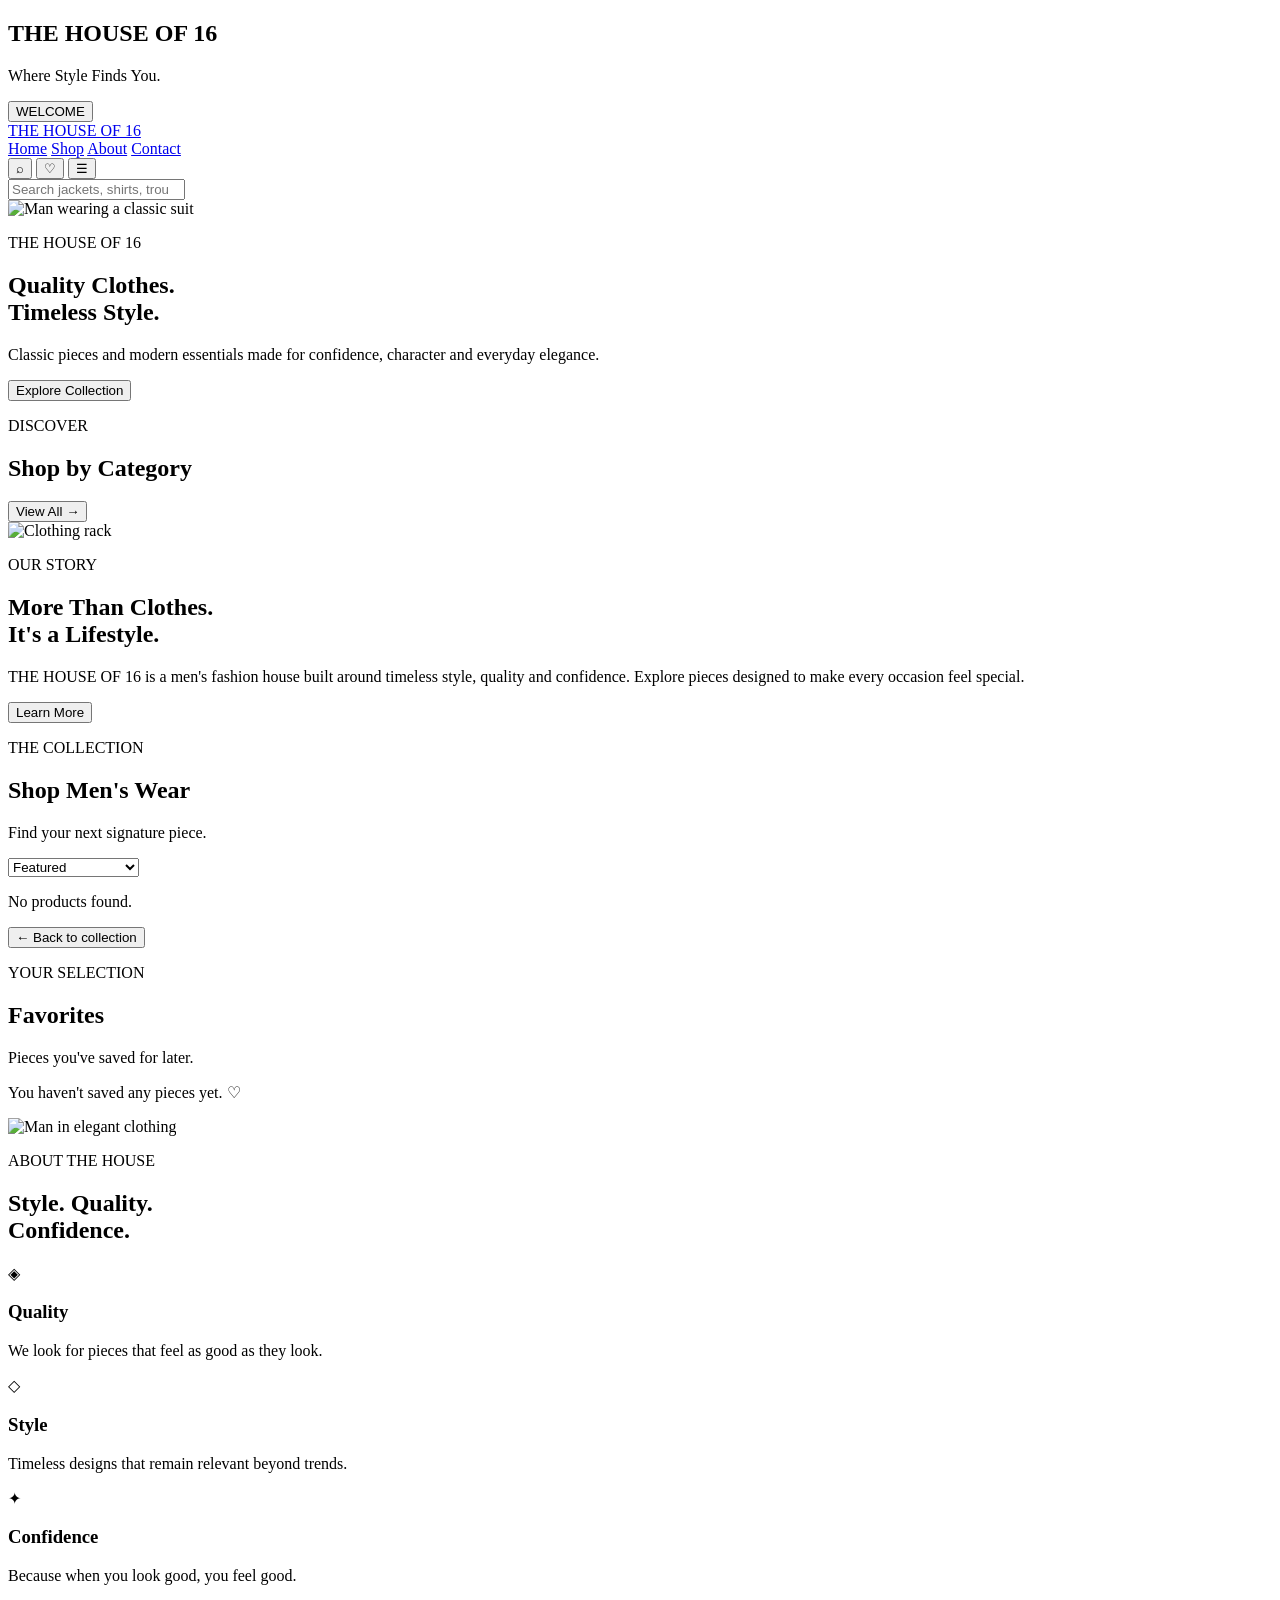
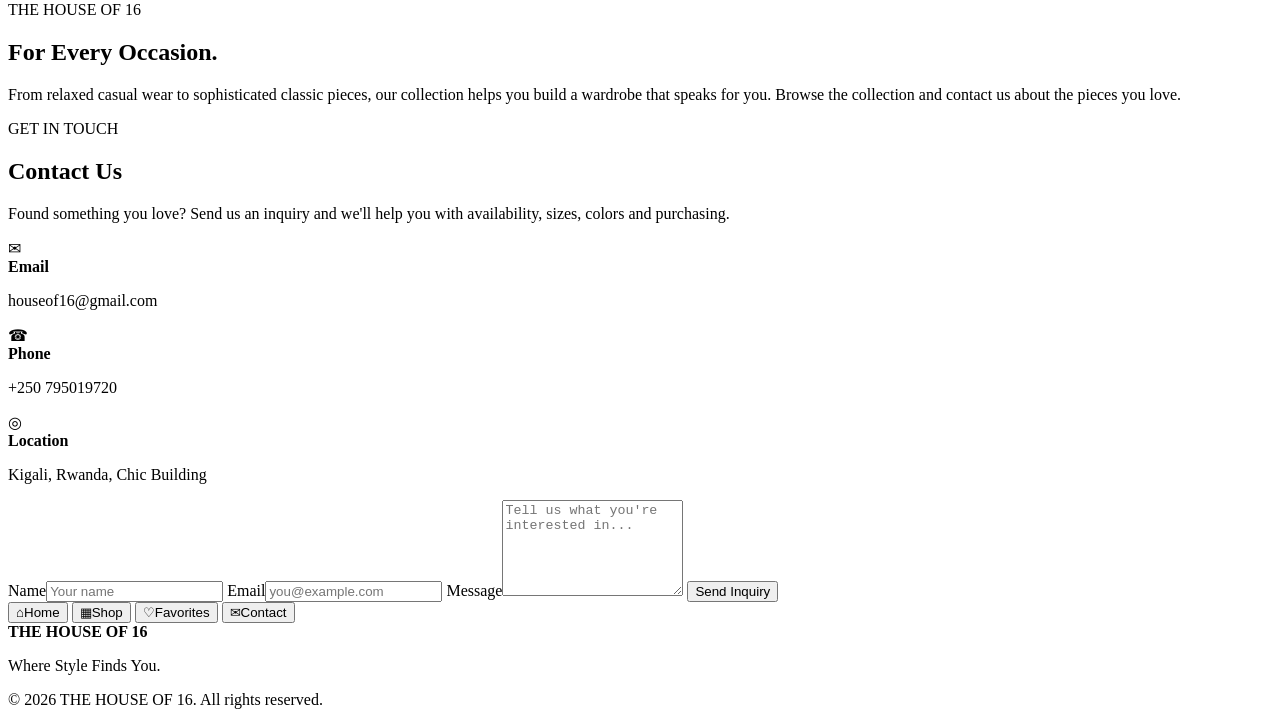
==== index.html @ 8c9b891a "Rename House of 16.html to index.html" ====
<!DOCTYPE html>
<html lang="en">
<head>
  <meta charset="UTF-8">
  <meta name="viewport" content="width=device-width, initial-scale=1.0">
  <meta name="description" content="THE HOUSE OF 16 - Men's fashion collection">
  <title>THE HOUSE OF 16 | Men's Fashion</title>
  <link rel="preconnect" href="https://fonts.googleapis.com">
  <link rel="preconnect" href="https://fonts.gstatic.com" crossorigin>
  <link href="https://fonts.googleapis.com/css2?family=DM+Sans:wght@400;500;600;700&family=Playfair+Display:wght@500;600;700&display=swap" rel="stylesheet">
  <link rel="stylesheet" href="C:\Users\emmanuelg\Desktop\codes\style.css">
</head>
<body>

  <!-- WELCOME SCREEN -->
  <section id="welcome-screen" class="welcome-screen">
    <div class="welcome-overlay"></div>
    <div class="welcome-content">
      <div class="logo-mark"></div>
      <h1>THE HOUSE OF 16</h1>
      <p>Where Style Finds You.</p>
      <button id="welcome-btn" class="gold-btn">WELCOME</button>
    </div>
  </section>

  <!-- MAIN APP -->
  <div id="app" class="app hidden">
    <header class="header">
      <a href="#home" class="brand" data-page="home">
        <span class="mini-logo"></span>
        <span>THE HOUSE OF 16</span>
      </a>

      <nav class="desktop-nav">
        <a href="#home" data-page="home">Home</a>
        <a href="#shop" data-page="shop">Shop</a>
        <a href="#about" data-page="about">About</a>
        <a href="#contact" data-page="contact">Contact</a>
      </nav>

      <div class="header-actions">
        <button class="icon-btn" id="search-toggle" aria-label="Search">⌕</button>
        <button class="icon-btn" id="favorites-toggle" aria-label="Favorites">♡</button>
        <button class="menu-btn" id="menu-btn" aria-label="Open menu">☰</button>
      </div>
    </header>

    <div id="search-box" class="search-box hidden">
      <input id="search-input" type="search" placeholder="Search jackets, shirts, trousers...">
    </div>

    <main>
      <!-- HOME -->
      <section id="home-page" class="page active">
        <div class="hero">
          <img src="C:\Users\emmanuelg\Desktop\codes\images\Tank tops.jfif" alt="Man wearing a classic suit">
          <div class="hero-content">
            <p class="eyebrow">THE HOUSE OF 16</p>
            <h2>Quality Clothes.<br>Timeless Style.</h2>
            <p>Classic pieces and modern essentials made for confidence, character and everyday elegance.</p>
            <button class="gold-btn" data-page="shop">Explore Collection</button>
          </div>
        </div>

        <div class="section">
          <div class="section-heading">
            <div>
              <p class="eyebrow">DISCOVER</p>
              <h2>Shop by Category</h2>
            </div>
            <button class="text-btn" data-page="shop">View All →</button>
          </div>
          <div id="category-grid" class="category-grid"></div>
        </div>

        <div class="brand-story section">
          <div class="story-image">
            <img src="C:\Users\emmanuelg\Desktop\codes\images\background 6.jfif" alt="Clothing rack">
          </div>
          <div class="story-copy">
            <p class="eyebrow">OUR STORY</p>
            <h2>More Than Clothes.<br>It's a Lifestyle.</h2>
            <p>THE HOUSE OF 16 is a men's fashion house built around timeless style, quality and confidence. Explore pieces designed to make every occasion feel special.</p>
            <button class="outline-btn" data-page="about">Learn More</button>
          </div>
        </div>
      </section>

      <!-- SHOP -->
      <section id="shop-page" class="page">
        <div class="page-intro">
          <p class="eyebrow">THE COLLECTION</p>
          <h1>Shop Men's Wear</h1>
          <p>Find your next signature piece.</p>
        </div>

        <div class="shop-toolbar">
          <div id="category-filters" class="filter-pills"></div>
          <select id="sort-select" aria-label="Sort products">
            <option value="featured">Featured</option>
            <option value="low">Price: Low to High</option>
            <option value="high">Price: High to Low</option>
            <option value="name">Name: A-Z</option>
          </select>
        </div>

        <div id="product-grid" class="product-grid"></div>
        <p id="no-results" class="no-results hidden">No products found.</p>
      </section>

      <!-- PRODUCT DETAILS -->
      <section id="product-page" class="page">
        <button class="back-btn" data-page="shop">← Back to collection</button>
        <div id="product-detail" class="product-detail"></div>
      </section>

      <!-- FAVORITES -->
      <section id="favorites-page" class="page">
        <div class="page-intro">
          <p class="eyebrow">YOUR SELECTION</p>
          <h1>Favorites</h1>
          <p>Pieces you've saved for later.</p>
        </div>
        <div id="favorite-grid" class="product-grid"></div>
        <p id="empty-favorites" class="empty-state">You haven't saved any pieces yet. ♡</p>
      </section>

      <!-- ABOUT -->
      <section id="about-page" class="page">
        <div class="about-hero">
          <img src="C:\Users\emmanuelg\Desktop\codes\images\background 3.jfif" alt="Man in elegant clothing">
          <div>
            <p class="eyebrow">ABOUT THE HOUSE</p>
            <h1>Style. Quality.<br>Confidence.</h1>
          </div>
        </div>

        <div class="values section">
          <article><span>◈</span><h3>Quality</h3><p>We look for pieces that feel as good as they look.</p></article>
          <article><span>◇</span><h3>Style</h3><p>Timeless designs that remain relevant beyond trends.</p></article>
          <article><span>✦</span><h3>Confidence</h3><p>Because when you look good, you feel good.</p></article>
        </div>

        <div class="about-text section">
          <p class="eyebrow">THE HOUSE OF 16</p>
          <h2>For Every Occasion.</h2>
          <p>From relaxed casual wear to sophisticated classic pieces, our collection helps you build a wardrobe that speaks for you. Browse the collection and contact us about the pieces you love.</p>
        </div>
      </section>

      <!-- CONTACT -->
      <section id="contact-page" class="page">
        <div class="contact-layout section">
          <div>
            <p class="eyebrow">GET IN TOUCH</p>
            <h1>Contact Us</h1>
            <p>Found something you love? Send us an inquiry and we'll help you with availability, sizes, colors and purchasing.</p>

            <div class="contact-info">
              <div><span>✉</span><div><strong>Email</strong><p>houseof16@gmail.com</p></div></div>
              <div><span>☎</span><div><strong>Phone</strong><p>+250 795019720</p></div></div>
              <div><span>◎</span><div><strong>Location</strong><p>Kigali, Rwanda, Chic Building</p></div></div>
            </div>
          </div>

          <form id="contact-form" class="contact-form">
            <label>Name<input id="contact-name" required type="text" placeholder="Your name"></label>
            <label>Email<input id="contact-email" required type="email" placeholder="you@example.com"></label>
            <label>Message<textarea id="contact-message" required rows="6" placeholder="Tell us what you're interested in..."></textarea></label>
            <button class="gold-btn" type="submit">Send Inquiry</button>
          </form>
        </div>
      </section>
    </main>

    <!-- MOBILE NAV -->
    <nav class="mobile-nav">
      <button data-page="home">⌂<span>Home</span></button>
      <button data-page="shop">▦<span>Shop</span></button>
      <button data-page="favorites">♡<span>Favorites</span></button>
      <button data-page="contact">✉<span>Contact</span></button>
    </nav>

    <footer>
      <div class="footer-brand">
        <span class="mini-logo"></span>
        <strong>THE HOUSE OF 16</strong>
      </div>
      <p>Where Style Finds You.</p>
      <p class="copyright">© 2026 THE HOUSE OF 16. All rights reserved.</p>
    </footer>
  </div>

  <script src="C:\Users\emmanuelg\Desktop\codes\script.js"></script>
</body>
</html>
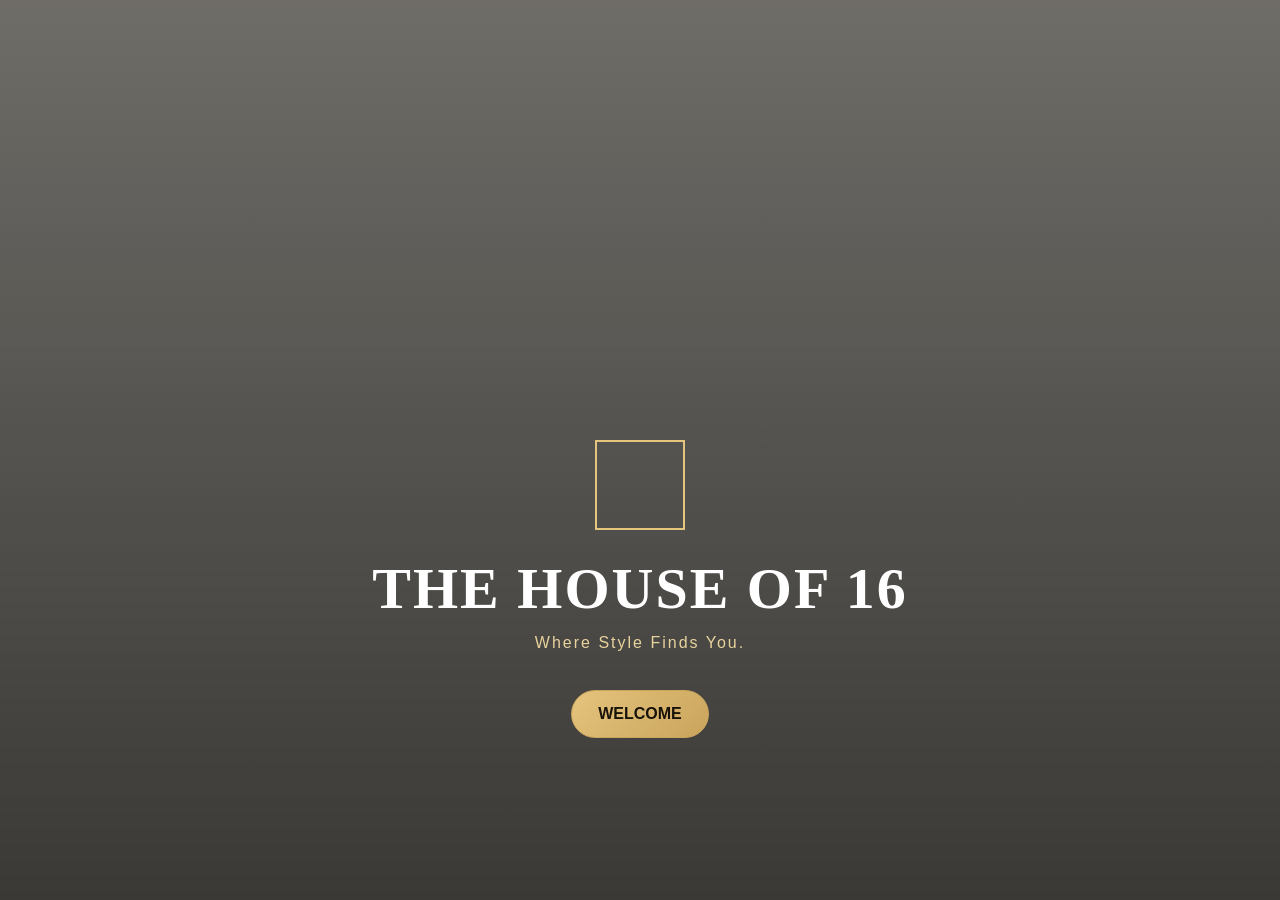
==== commit 49eb8046: "Change links to style.css and script.js to relative Updated stylesheet and script links to relative " ====
--- a/index.html
+++ b/index.html
@@ -8,7 +8,7 @@
   <link rel="preconnect" href="https://fonts.googleapis.com">
   <link rel="preconnect" href="https://fonts.gstatic.com" crossorigin>
   <link href="https://fonts.googleapis.com/css2?family=DM+Sans:wght@400;500;600;700&family=Playfair+Display:wght@500;600;700&display=swap" rel="stylesheet">
-  <link rel="stylesheet" href="C:\Users\emmanuelg\Desktop\codes\style.css">
+  <link rel="stylesheet" href="style.css">
 </head>
 <body>
 
@@ -191,6 +191,6 @@
     </footer>
   </div>
 
-  <script src="C:\Users\emmanuelg\Desktop\codes\script.js"></script>
+  <script src="script.js"></script>
 </body>
 </html>
--- a/style.css
+++ b/style.css
@@ -0,0 +1,619 @@
+* {
+  box-sizing: border-box;
+  margin: 0;
+  padding: 0;
+}
+
+:root {
+  --black: #0c0c0b;
+  --black-2: #171614;
+  --gold: #c9a45c;
+  --gold-light: #e5c47d;
+  --cream: #f5f0e7;
+  --cream-2: #ebe3d5;
+  --brown: #73573b;
+  --text: #181714;
+  --muted: #77736b;
+  --white: #fffdf8;
+  --radius: 16px;
+  --shadow: 0 12px 35px rgba(15, 12, 7, .10);
+}
+
+html { scroll-behavior: smooth; }
+
+body {
+  font-family: "DM Sans", sans-serif;
+  color: var(--text);
+  background: var(--cream);
+}
+
+button, input, textarea, select { font: inherit; }
+button { cursor: pointer; }
+img { display: block; width: 100%; }
+
+.hidden { display: none !important; }
+
+/* WELCOME */
+.welcome-screen {
+  min-height: 100vh;
+  position: fixed;
+  inset: 0;
+  z-index: 100;
+  display: grid;
+  place-items: center;
+  color: white;
+  text-align: center;
+  background:
+    linear-gradient(rgba(5,5,4,.56), rgba(5,5,4,.78)),
+    url("C:/Users/emmanuelg/Desktop/codes/images/cotton pants.jfif") center/cover;
+  transition: opacity .6s ease, visibility .6s ease;
+}
+
+.welcome-screen.hide {
+  opacity: 0;
+  visibility: hidden;
+  pointer-events: none;
+}
+
+.welcome-content {
+  position: relative;
+  z-index: 2;
+  padding: 24px;
+}
+
+.logo-mark {
+  width: 90px;
+  height: 90px;
+  margin: 0 auto 25px;
+  border: 2px solid var(--gold-light);
+  display: grid;
+  place-items: center;
+  font: 600 38px "Playfair Display", serif;
+  color: var(--gold-light);
+}
+
+.logo-mark span { font-size: 18px; margin-left: -5px; }
+
+.welcome-content h1 {
+  font: 600 clamp(30px, 6vw, 58px) "Playfair Display", serif;
+  letter-spacing: 2px;
+}
+
+.welcome-content p {
+  color: #e9d39d;
+  margin: 12px 0 38px;
+  letter-spacing: 2px;
+}
+
+/* GENERAL */
+.header {
+  height: 78px;
+  padding: 0 5%;
+  display: flex;
+  align-items: center;
+  justify-content: space-between;
+  background: var(--black);
+  color: white;
+  position: sticky;
+  top: 0;
+  z-index: 50;
+}
+
+.brand {
+  color: white;
+  text-decoration: none;
+  display: flex;
+  gap: 11px;
+  align-items: center;
+  font: 600 16px "Playfair Display", serif;
+  letter-spacing: 1px;
+}
+
+.mini-logo {
+  color: var(--gold-light);
+  font: 700 20px "Playfair Display", serif;
+}
+
+.mini-logo span { font-size: 10px; }
+
+.desktop-nav {
+  display: flex;
+  gap: 34px;
+}
+
+.desktop-nav a {
+  color: #ddd8ce;
+  text-decoration: none;
+  font-size: 14px;
+}
+
+.desktop-nav a:hover { color: var(--gold-light); }
+
+.header-actions {
+  display: flex;
+  gap: 8px;
+  align-items: center;
+}
+
+.icon-btn, .menu-btn {
+  background: transparent;
+  border: 0;
+  color: white;
+  font-size: 24px;
+  width: 40px;
+  height: 40px;
+}
+
+.menu-btn { display: none; }
+
+.search-box {
+  position: sticky;
+  top: 78px;
+  z-index: 45;
+  background: var(--black-2);
+  padding: 15px 5%;
+}
+
+.search-box input {
+  width: 100%;
+  padding: 14px 18px;
+  border: 1px solid #4a463e;
+  border-radius: 30px;
+  background: #24221e;
+  color: white;
+  outline: none;
+}
+
+.page { display: none; }
+.page.active { display: block; }
+
+.gold-btn, .outline-btn {
+  border-radius: 30px;
+  padding: 14px 26px;
+  font-weight: 700;
+  border: 1px solid var(--gold);
+  transition: .25s;
+}
+
+.gold-btn {
+  background: linear-gradient(135deg, var(--gold-light), var(--gold));
+  color: #18130a;
+}
+
+.gold-btn:hover { transform: translateY(-2px); box-shadow: 0 8px 20px rgba(201,164,92,.25); }
+
+.outline-btn {
+  background: transparent;
+  color: var(--text);
+}
+
+.eyebrow {
+  color: #9b7940;
+  font-size: 11px;
+  font-weight: 700;
+  letter-spacing: 2px;
+  margin-bottom: 10px;
+}
+
+.hero {
+  height: min(720px, calc(100vh - 78px));
+  min-height: 520px;
+  position: relative;
+  overflow: hidden;
+  background: #111;
+}
+
+.hero img { height: 100%; object-fit: cover; object-position: center; }
+
+.hero::after {
+  content: "";
+  position: absolute;
+  inset: 0;
+  background: linear-gradient(90deg, rgba(8,7,5,.78), rgba(8,7,5,.15), rgba(8,7,5,.1));
+}
+
+.hero-content {
+  position: absolute;
+  z-index: 2;
+  left: 8%;
+  top: 50%;
+  transform: translateY(-50%);
+  color: white;
+  width: min(550px, 80%);
+}
+
+.hero-content h2 {
+  font: 600 clamp(38px, 6vw, 76px) "Playfair Display", serif;
+  line-height: 1.05;
+  margin-bottom: 18px;
+}
+
+.hero-content > p:not(.eyebrow) {
+  color: #e7e2d8;
+  line-height: 1.7;
+  margin-bottom: 28px;
+  max-width: 490px;
+}
+
+.section {
+  width: min(1180px, 90%);
+  margin: 0 auto;
+  padding: 90px 0;
+}
+
+.section-heading {
+  display: flex;
+  justify-content: space-between;
+  align-items: end;
+  margin-bottom: 30px;
+}
+
+.section h2, .page-intro h1, .contact-layout h1 {
+  font: 600 clamp(30px, 4vw, 48px) "Playfair Display", serif;
+}
+
+.text-btn, .back-btn {
+  border: 0;
+  background: none;
+  color: var(--brown);
+  font-weight: 700;
+}
+
+.category-grid {
+  display: grid;
+  grid-template-columns: repeat(4, 1fr);
+  gap: 16px;
+}
+
+.category-card {
+  position: relative;
+  overflow: hidden;
+  border-radius: var(--radius);
+  height: 245px;
+  border: 0;
+  color: white;
+  background: #222;
+}
+
+.category-card img { height: 100%; object-fit: cover; transition: transform .5s; }
+.category-card:hover img { transform: scale(1.05); }
+
+.category-card::after {
+  content: "";
+  position: absolute;
+  inset: 35% 0 0;
+  background: linear-gradient(transparent, rgba(0,0,0,.75));
+}
+
+.category-card span {
+  position: absolute;
+  z-index: 2;
+  bottom: 18px;
+  left: 18px;
+  font: 600 22px "Playfair Display", serif;
+}
+
+.brand-story {
+  display: grid;
+  grid-template-columns: 1fr 1fr;
+  gap: 50px;
+  align-items: center;
+}
+
+.story-image img {
+  height: 480px;
+  object-fit: cover;
+  border-radius: var(--radius);
+}
+
+.story-copy p:not(.eyebrow) {
+  color: var(--muted);
+  line-height: 1.8;
+  margin: 20px 0 28px;
+}
+
+/* SHOP */
+.page-intro {
+  width: min(1180px, 90%);
+  margin: 0 auto;
+  padding: 70px 0 35px;
+}
+
+.page-intro > p:last-child { color: var(--muted); margin-top: 10px; }
+
+.shop-toolbar {
+  width: min(1180px, 90%);
+  margin: 0 auto 30px;
+  display: flex;
+  gap: 15px;
+  justify-content: space-between;
+  align-items: center;
+}
+
+.filter-pills { display: flex; gap: 8px; flex-wrap: wrap; }
+
+.filter-pill {
+  border: 1px solid #d4cbbb;
+  background: transparent;
+  border-radius: 30px;
+  padding: 9px 15px;
+  color: #5c574f;
+}
+
+.filter-pill.active {
+  background: var(--black);
+  color: white;
+  border-color: var(--black);
+}
+
+#sort-select {
+  padding: 10px 14px;
+  border: 1px solid #d4cbbb;
+  border-radius: 8px;
+  background: var(--white);
+}
+
+.product-grid {
+  width: min(1180px, 90%);
+  margin: 0 auto;
+  display: grid;
+  grid-template-columns: repeat(4, 1fr);
+  gap: 22px;
+  padding-bottom: 80px;
+}
+
+.product-card {
+  position: relative;
+  background: var(--white);
+  border-radius: var(--radius);
+  overflow: hidden;
+  box-shadow: 0 3px 15px rgba(20,15,8,.05);
+}
+
+.product-image {
+  height: 310px;
+  position: relative;
+  overflow: hidden;
+  background: var(--cream-2);
+}
+
+.product-image img { height: 100%; object-fit: cover; transition: transform .4s; }
+.product-card:hover .product-image img { transform: scale(1.04); }
+
+.favorite-btn {
+  position: absolute;
+  top: 12px;
+  right: 12px;
+  z-index: 2;
+  border: 0;
+  width: 36px;
+  height: 36px;
+  border-radius: 50%;
+  background: rgba(255,253,248,.9);
+  font-size: 21px;
+}
+
+.favorite-btn.liked { color: #a43a32; }
+
+.product-info { padding: 16px; }
+.product-category { font-size: 10px; letter-spacing: 1px; color: var(--muted); text-transform: uppercase; }
+.product-name { font: 600 18px "Playfair Display", serif; margin: 5px 0; }
+.product-price { font-weight: 700; }
+.product-description { color: var(--muted); font-size: 12px; line-height: 1.5; margin: 8px 0 13px; }
+.view-product {
+  width: 100%;
+  border: 1px solid #cfc5b3;
+  background: transparent;
+  padding: 10px;
+  border-radius: 8px;
+  font-weight: 700;
+}
+
+.no-results, .empty-state {
+  text-align: center;
+  padding: 50px;
+  color: var(--muted);
+}
+
+/* PRODUCT DETAIL */
+.back-btn {
+  margin: 35px 5%;
+  font-size: 14px;
+}
+
+.product-detail {
+  width: min(1100px, 90%);
+  margin: 0 auto 90px;
+  display: grid;
+  grid-template-columns: 1.05fr .95fr;
+  gap: 55px;
+  align-items: start;
+}
+
+.detail-image {
+  border-radius: var(--radius);
+  overflow: hidden;
+  background: var(--cream-2);
+}
+
+.detail-image img { height: 650px; object-fit: cover; }
+
+.detail-info { padding-top: 25px; }
+.detail-info h1 { font: 600 clamp(35px, 5vw, 58px) "Playfair Display", serif; }
+.detail-price { font-size: 22px; font-weight: 700; margin: 12px 0 22px; }
+.detail-description { color: var(--muted); line-height: 1.8; margin-bottom: 28px; }
+
+.option-title { font-size: 12px; font-weight: 700; margin-bottom: 10px; }
+.size-options, .color-options { display: flex; gap: 8px; margin-bottom: 25px; }
+.size-btn {
+  border: 1px solid #ccc3b3;
+  background: transparent;
+  padding: 9px 15px;
+  border-radius: 6px;
+}
+.size-btn.selected { background: var(--black); color: white; }
+.color-dot {
+  width: 28px;
+  height: 28px;
+  border-radius: 50%;
+  border: 2px solid #c8bda9;
+}
+.detail-info .gold-btn { width: 100%; }
+
+/* ABOUT */
+.about-hero {
+  height: 550px;
+  position: relative;
+  color: white;
+  overflow: hidden;
+}
+
+.about-hero img { height: 100%; object-fit: cover; object-position: center; }
+.about-hero::after {
+  content: "";
+  position: absolute;
+  inset: 0;
+  background: linear-gradient(90deg, rgba(0,0,0,.72), transparent);
+}
+.about-hero > div {
+  position: absolute;
+  z-index: 2;
+  left: 8%;
+  top: 50%;
+  transform: translateY(-50%);
+}
+.about-hero h1 { font: 600 clamp(42px, 6vw, 72px) "Playfair Display", serif; }
+
+.values {
+  display: grid;
+  grid-template-columns: repeat(3, 1fr);
+  gap: 20px;
+}
+.values article {
+  background: var(--white);
+  border-radius: var(--radius);
+  padding: 35px;
+  text-align: center;
+}
+.values span { font-size: 30px; color: var(--gold); }
+.values h3 { font: 600 25px "Playfair Display", serif; margin: 12px; }
+.values p, .about-text p:last-child { color: var(--muted); line-height: 1.8; }
+
+.about-text { max-width: 800px; }
+
+/* CONTACT */
+.contact-layout {
+  display: grid;
+  grid-template-columns: 1fr 1fr;
+  gap: 70px;
+}
+.contact-layout > div > p:not(.eyebrow) { color: var(--muted); line-height: 1.8; margin: 20px 0; }
+
+.contact-info { display: grid; gap: 20px; margin-top: 35px; }
+.contact-info > div { display: flex; gap: 15px; align-items: center; }
+.contact-info span { font-size: 25px; color: var(--gold); }
+.contact-info p { color: var(--muted); margin-top: 4px; }
+
+.contact-form {
+  background: var(--white);
+  padding: 35px;
+  border-radius: var(--radius);
+  box-shadow: var(--shadow);
+  display: grid;
+  gap: 18px;
+}
+.contact-form label { font-size: 12px; font-weight: 700; }
+.contact-form input, .contact-form textarea {
+  width: 100%;
+  margin-top: 7px;
+  padding: 13px;
+  border: 1px solid #d2c8b8;
+  border-radius: 7px;
+  background: var(--cream);
+  outline: none;
+}
+.contact-form textarea { resize: vertical; }
+
+/* FOOTER */
+footer {
+  background: var(--black);
+  color: #aaa49a;
+  padding: 45px 5%;
+  text-align: center;
+}
+.footer-brand { display: flex; justify-content: center; gap: 10px; align-items: center; color: white; }
+footer > p { margin-top: 10px; }
+.copyright { font-size: 11px; margin-top: 25px; }
+
+/* MOBILE NAV */
+.mobile-nav {
+  display: none;
+}
+
+/* RESPONSIVE */
+@media (max-width: 900px) {
+  .desktop-nav { display: none; }
+  .menu-btn { display: block; }
+
+  .category-grid { grid-template-columns: repeat(2, 1fr); }
+  .product-grid { grid-template-columns: repeat(2, 1fr); }
+  .brand-story, .product-detail, .contact-layout { grid-template-columns: 1fr; }
+  .story-image img { height: 380px; }
+  .detail-image img { height: 520px; }
+  .values { grid-template-columns: 1fr; }
+
+  .mobile-nav {
+    position: fixed;
+    display: grid;
+    grid-template-columns: repeat(4, 1fr);
+    bottom: 0;
+    left: 0;
+    right: 0;
+    z-index: 60;
+    background: rgba(12,12,11,.97);
+    padding: 8px 5px calc(8px + env(safe-area-inset-bottom));
+    border-top: 1px solid #39352e;
+  }
+  .mobile-nav button {
+    border: 0;
+    background: transparent;
+    color: #aaa49a;
+    font-size: 20px;
+  }
+  .mobile-nav button.active { color: var(--gold-light); }
+  .mobile-nav span { display: block; font-size: 10px; margin-top: 3px; }
+  footer { padding-bottom: 100px; }
+}
+
+@media (max-width: 560px) {
+  .header { height: 65px; padding: 0 4%; }
+  .search-box { top: 65px; }
+  .brand { font-size: 12px; }
+  .hero { height: 650px; }
+  .hero-content { left: 7%; width: 86%; }
+  .hero-content h2 { font-size: 43px; }
+
+  .section { padding: 60px 0; }
+  .section-heading { align-items: center; }
+  .category-grid { gap: 10px; }
+  .category-card { height: 180px; }
+  .category-card span { font-size: 17px; }
+
+  .shop-toolbar { align-items: flex-start; flex-direction: column; }
+  .filter-pills { flex-wrap: nowrap; overflow-x: auto; width: 100%; padding-bottom: 4px; }
+  .filter-pill { white-space: nowrap; }
+
+  .product-grid { gap: 10px; width: 92%; }
+  .product-image { height: 220px; }
+  .product-info { padding: 11px; }
+  .product-name { font-size: 15px; }
+  .product-description { display: none; }
+  .view-product { font-size: 11px; padding: 8px; }
+
+  .page-intro { width: 92%; padding-top: 50px; }
+  .detail-image img { height: 420px; }
+  .product-detail { width: 92%; }
+  .contact-form { padding: 22px; }
+  .about-hero { height: 450px; }
+  .about-hero > div { left: 7%; }
+}
